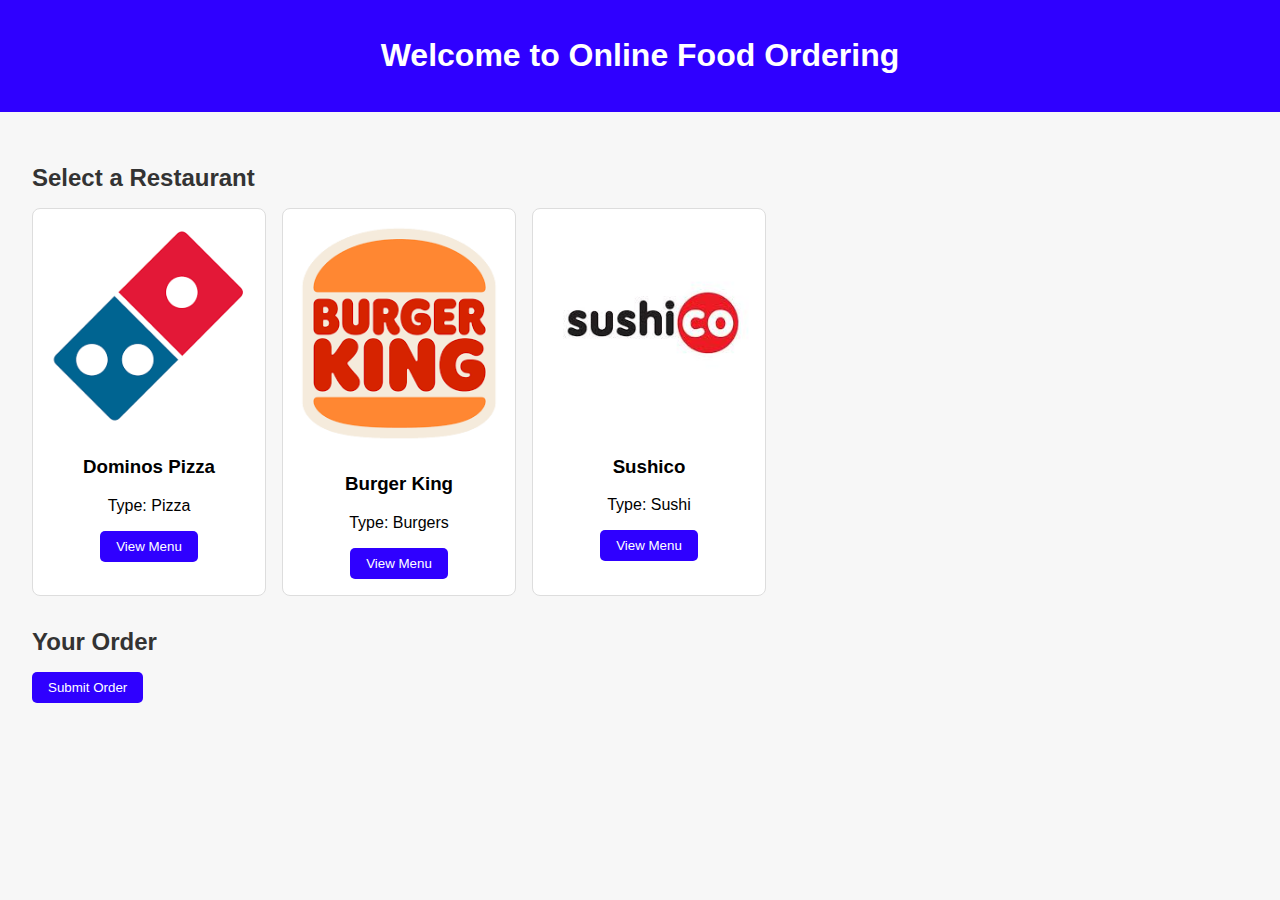
==== index.html @ a6e4df33 "deneme ve ilk" ====
<!DOCTYPE html>
<html lang="en">
<head>
    <meta charset="UTF-8">
    <meta name="viewport" content="width=device-width, initial-scale=1.0">
    <title>Restaurant Selection</title>
    <link rel="stylesheet" href="style.css">
</head>
<body>
    <header>
        <h1>Welcome to Online Food Ordering</h1>
    </header>
    <main>
        <section id="restaurants">
            <h2>Select a Restaurant</h2>
            <div id="restaurant-list">
                arda
            </div>
        </section>

        <section id="menu" style="display:none;">
            <h2>Menu</h2>
            <button id="back-to-restaurants">Back to Restaurants</button>
            <div id="menu-items">
            
            </div>
        </section>

        <section id="order">
            <h2>Your Order</h2>
            <ul id="order-list"></ul>
            <button id="submit-order">Submit Order</button>
        </section>
    </main>

    <script src="script.js"></script>
</body>
</html>
---- style.css ----
body {
    font-family: Arial, sans-serif;
    margin: 0;
    padding: 0;
    box-sizing: border-box;
    background-color: #f7f7f7;
}


.login-container {
    background-color: white;
    padding: 2rem;
    border-radius: 8px;
    box-shadow: 0 4px 6px rgba(0, 0, 0, 0.1);
    width: 300px;
    text-align: center;
    margin: 0 auto;
    margin-top: 10%;
}


h2 {
    margin-bottom: 1rem;
    color: #333;
}

.form-group {
    margin-bottom: 1rem;
    text-align: left;
}

label {
    display: block;
    font-weight: bold;
    margin-bottom: 0.5rem;
}

input {
    width: 100%;
    padding: 0.5rem;
    border: 1px solid #ddd;
    border-radius: 5px;
    font-size: 1rem;
}

input:focus {
    border-color: #2f00ff;
    outline: none;
}

.login-button {
    background-color: #2f00ff;
    color: white;
    border: none;
    border-radius: 5px;
    padding: 0.7rem 1rem;
    cursor: pointer;
    font-size: 1rem;
    width: 100%;
}

.login-button:hover {
    background-color: #3f3fff;
}


header {
    background-color: #2f00ff;
    color: white;
    padding: 1rem;
    text-align: center;
}

main {
    padding: 2rem;
}

h2 {
    color: #333;
}

#restaurants, #menu {
    margin-bottom: 2rem;
}

#restaurant-list, #menu-items {
    display: flex;
    flex-wrap: wrap;
    gap: 1rem;
}

.item {
    background-color: white;
    border: 1px solid #ddd;
    border-radius: 8px;
    padding: 1rem;
    width: 200px;
    text-align: center;
}

button {
    background-color: #2f00ff;
    color: white;
    border: none;
    border-radius: 5px;
    padding: 0.5rem 1rem;
    cursor: pointer;
}

button:hover {
    background-color: #3f3fff;
}

.restaurant-photo, .menu-photo {
    width: 100%;
    height: auto;
    border-radius: 8px;
    margin-bottom: 0.5rem;
}
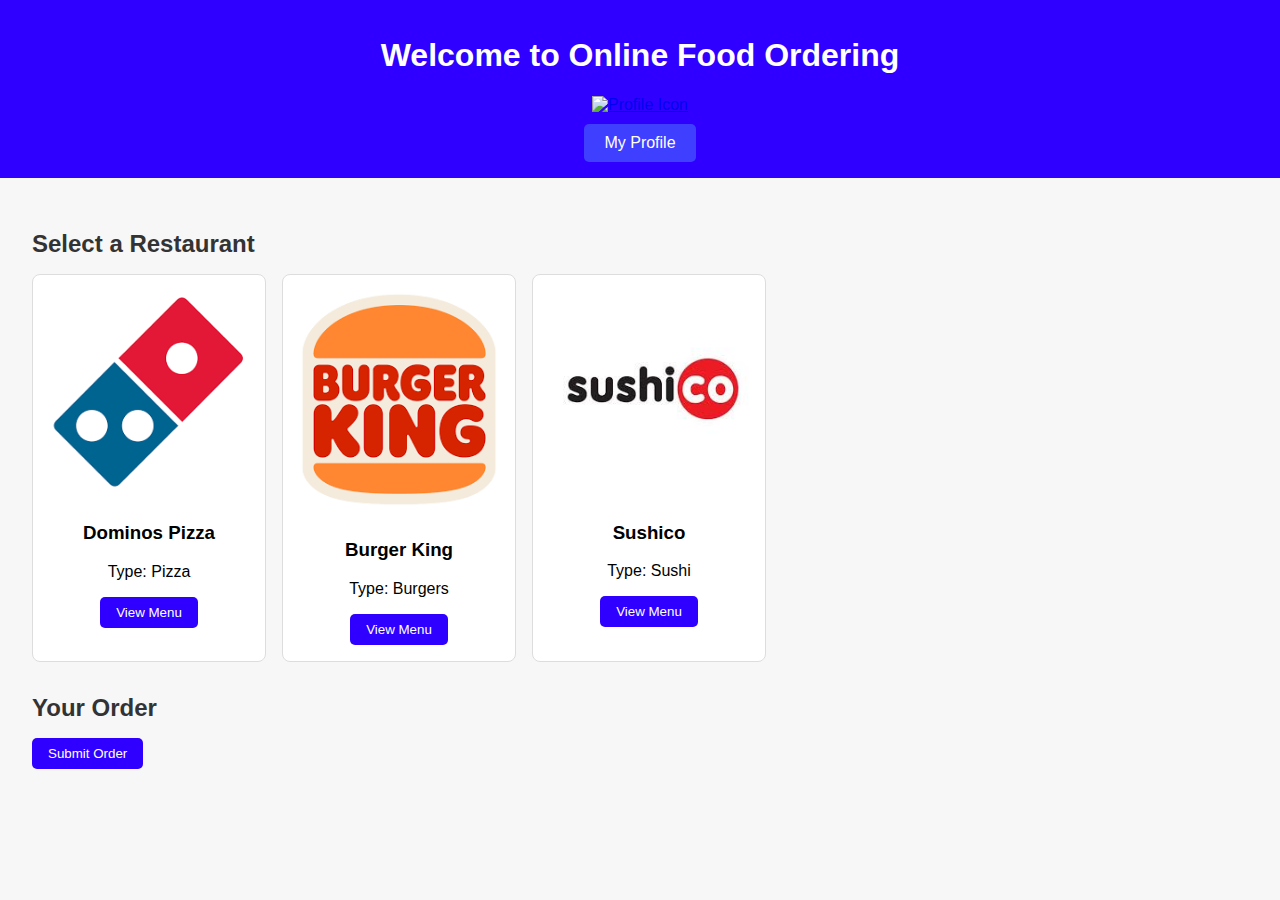
==== commit ee039ebf: "Add files via upload" ====
--- a/index.html
+++ b/index.html
@@ -9,6 +9,17 @@
 <body>
     <header>
         <h1>Welcome to Online Food Ordering</h1>
+        <!-- Profil İkonu -->
+        <div id="profile-icon">
+            <a href="profile.html">
+                <img src="images/user-icon.png" width="100" 
+                height="100" alt="Profile Icon" title="Go to Profile">
+            </a>
+            <!-- MyProfile Butonu -->
+            <a href="profile.html">
+                <button id="my-profile-btn">My Profile</button>
+            </a>
+        </div>
     </header>
     <main>
         <section id="restaurants">
@@ -21,9 +32,7 @@
         <section id="menu" style="display:none;">
             <h2>Menu</h2>
             <button id="back-to-restaurants">Back to Restaurants</button>
-            <div id="menu-items">
-            
-            </div>
+            <div id="menu-items"></div>
         </section>
 
         <section id="order">
--- a/style.css
+++ b/style.css
@@ -118,3 +118,47 @@
     border-radius: 8px;
     margin-bottom: 0.5rem;
 }
+
+.remove-button {
+    background-color: #3f3fff;
+    color: white;
+    border: none;
+    border-radius: 5px;
+    padding: 0.2rem 0.5rem;
+    cursor: pointer;
+    font-size: 0.8rem;
+    margin-left: 10px;
+}
+
+.remove-button:hover {
+    background-color: #3f3fff;
+}
+
+.total-price {
+    margin-top: 1rem;
+    font-size: 1.2rem;
+    font-weight: bold;
+    text-align: right;
+}
+
+#profile-icon {
+    display: flex;
+    flex-direction: column;
+    align-items: center;
+    margin-top: 20px;
+}
+
+#my-profile-btn {
+    margin-top: 10px;
+    padding: 10px 20px;
+    background-color: #3f3fff; 
+    color: white;
+    border: none;
+    border-radius: 5px;
+    cursor: pointer;
+    font-size: 16px;
+}
+
+#my-profile-btn:hover {
+    background-color: #00d4f9; 
+}